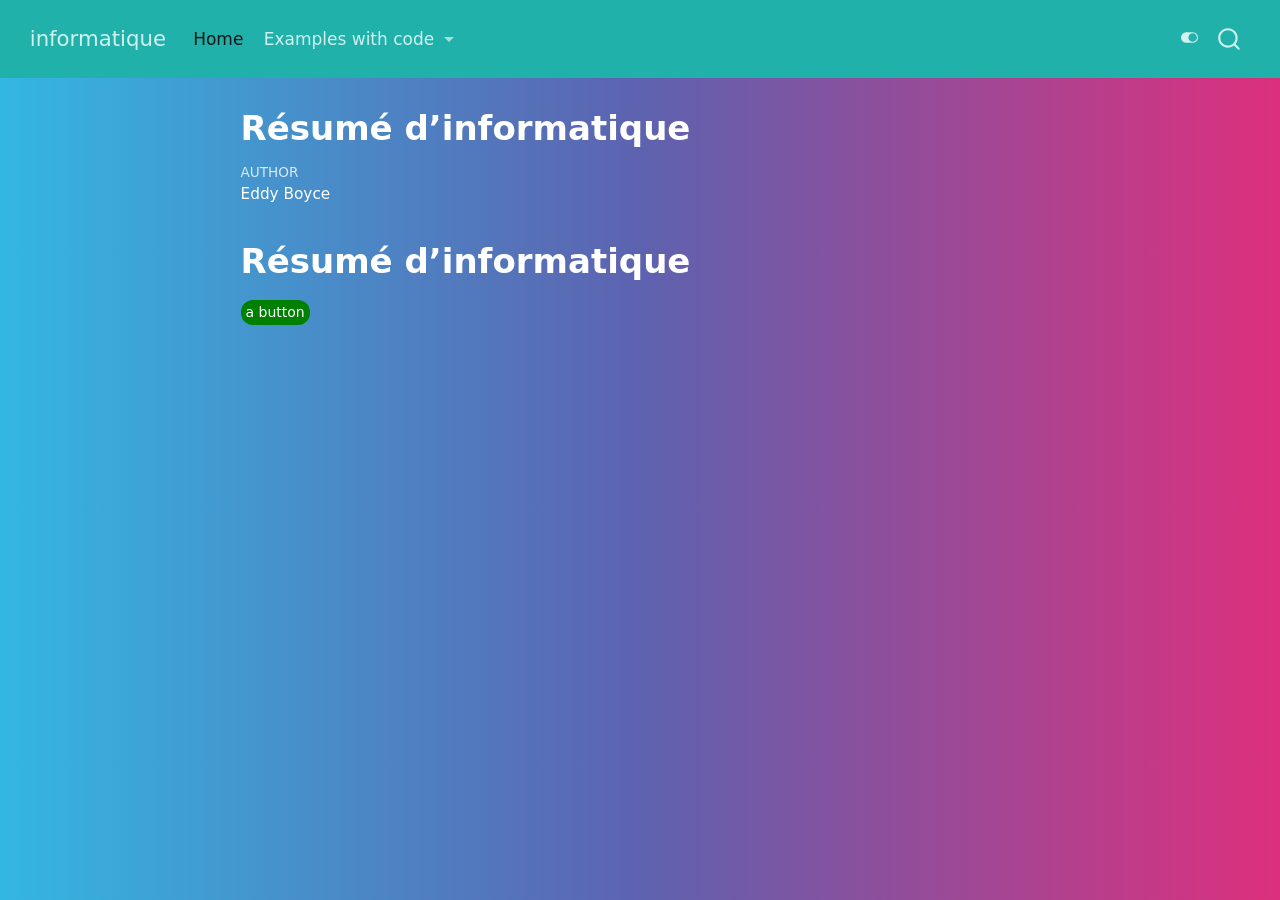
==== index.html @ 8ec6b362 "Built site for gh-pages" ====
<!DOCTYPE html>
<html xmlns="http://www.w3.org/1999/xhtml" lang="en" xml:lang="en"><head>

<meta charset="utf-8">
<meta name="generator" content="quarto-1.8.27">

<meta name="viewport" content="width=device-width, initial-scale=1.0, user-scalable=yes">

<meta name="author" content="Eddy Boyce">

<title>Résumé d’informatique – informatique</title>
<style>
code{white-space: pre-wrap;}
span.smallcaps{font-variant: small-caps;}
div.columns{display: flex; gap: min(4vw, 1.5em);}
div.column{flex: auto; overflow-x: auto;}
div.hanging-indent{margin-left: 1.5em; text-indent: -1.5em;}
ul.task-list{list-style: none;}
ul.task-list li input[type="checkbox"] {
  width: 0.8em;
  margin: 0 0.8em 0.2em -1em; /* quarto-specific, see https://github.com/quarto-dev/quarto-cli/issues/4556 */ 
  vertical-align: middle;
}
</style>


<script src="site_libs/quarto-nav/quarto-nav.js"></script>
<script src="site_libs/quarto-nav/headroom.min.js"></script>
<script src="site_libs/clipboard/clipboard.min.js"></script>
<script src="site_libs/quarto-search/autocomplete.umd.js"></script>
<script src="site_libs/quarto-search/fuse.min.js"></script>
<script src="site_libs/quarto-search/quarto-search.js"></script>
<meta name="quarto:offset" content="./">
<script src="site_libs/quarto-html/quarto.js" type="module"></script>
<script src="site_libs/quarto-html/tabsets/tabsets.js" type="module"></script>
<script src="site_libs/quarto-html/axe/axe-check.js" type="module"></script>
<script src="site_libs/quarto-html/popper.min.js"></script>
<script src="site_libs/quarto-html/tippy.umd.min.js"></script>
<script src="site_libs/quarto-html/anchor.min.js"></script>
<link href="site_libs/quarto-html/tippy.css" rel="stylesheet">
<link href="site_libs/quarto-html/quarto-syntax-highlighting-ed96de9b727972fe78a7b5d16c58bf87.css" rel="stylesheet" class="quarto-color-scheme" id="quarto-text-highlighting-styles">
<link href="site_libs/quarto-html/quarto-syntax-highlighting-dark-4d9afe2b8d18ee9fa5d0d57b5ed4214d.css" rel="stylesheet" class="quarto-color-scheme quarto-color-alternate" id="quarto-text-highlighting-styles">
<script src="site_libs/bootstrap/bootstrap.min.js"></script>
<link href="site_libs/bootstrap/bootstrap-icons.css" rel="stylesheet">
<link href="site_libs/bootstrap/bootstrap-9f154cb1ab67656b98d4f1d49a44d32c.min.css" rel="stylesheet" append-hash="true" class="quarto-color-scheme" id="quarto-bootstrap" data-mode="light">
<link href="site_libs/bootstrap/bootstrap-dark-733b8a32636fb122a16fd667f27f17eb.min.css" rel="stylesheet" append-hash="true" class="quarto-color-scheme quarto-color-alternate" id="quarto-bootstrap" data-mode="light">
<script id="quarto-search-options" type="application/json">{
  "location": "navbar",
  "copy-button": false,
  "collapse-after": 3,
  "panel-placement": "end",
  "type": "overlay",
  "limit": 50,
  "keyboard-shortcut": [
    "f",
    "/",
    "s"
  ],
  "show-item-context": false,
  "language": {
    "search-no-results-text": "No results",
    "search-matching-documents-text": "matching documents",
    "search-copy-link-title": "Copy link to search",
    "search-hide-matches-text": "Hide additional matches",
    "search-more-match-text": "more match in this document",
    "search-more-matches-text": "more matches in this document",
    "search-clear-button-title": "Clear",
    "search-text-placeholder": "",
    "search-detached-cancel-button-title": "Cancel",
    "search-submit-button-title": "Submit",
    "search-label": "Search"
  }
}</script>


<link rel="stylesheet" href="styles.css">
</head>

<body class="nav-fixed fullcontent quarto-dark"><script id="quarto-html-before-body" type="application/javascript">
    const toggleBodyColorMode = (bsSheetEl) => {
      const mode = bsSheetEl.getAttribute("data-mode");
      const bodyEl = window.document.querySelector("body");
      if (mode === "dark") {
        bodyEl.classList.add("quarto-dark");
        bodyEl.classList.remove("quarto-light");
      } else {
        bodyEl.classList.add("quarto-light");
        bodyEl.classList.remove("quarto-dark");
      }
    }
    const toggleBodyColorPrimary = () => {
      const bsSheetEl = window.document.querySelector("link#quarto-bootstrap:not([rel=disabled-stylesheet])");
      if (bsSheetEl) {
        toggleBodyColorMode(bsSheetEl);
      }
    }
    const setColorSchemeToggle = (alternate) => {
      const toggles = window.document.querySelectorAll('.quarto-color-scheme-toggle');
      for (let i=0; i < toggles.length; i++) {
        const toggle = toggles[i];
        if (toggle) {
          if (alternate) {
            toggle.classList.add("alternate");
          } else {
            toggle.classList.remove("alternate");
          }
        }
      }
    };
    const toggleColorMode = (alternate) => {
      // Switch the stylesheets
      const primaryStylesheets = window.document.querySelectorAll('link.quarto-color-scheme:not(.quarto-color-alternate)');
      const alternateStylesheets = window.document.querySelectorAll('link.quarto-color-scheme.quarto-color-alternate');
      manageTransitions('#quarto-margin-sidebar .nav-link', false);
      if (alternate) {
        // note: dark is layered on light, we don't disable primary!
        enableStylesheet(alternateStylesheets);
        for (const sheetNode of alternateStylesheets) {
          if (sheetNode.id === "quarto-bootstrap") {
            toggleBodyColorMode(sheetNode);
          }
        }
      } else {
        disableStylesheet(alternateStylesheets);
        enableStylesheet(primaryStylesheets)
        toggleBodyColorPrimary();
      }
      manageTransitions('#quarto-margin-sidebar .nav-link', true);
      // Switch the toggles
      setColorSchemeToggle(alternate)
      // Hack to workaround the fact that safari doesn't
      // properly recolor the scrollbar when toggling (#1455)
      if (navigator.userAgent.indexOf('Safari') > 0 && navigator.userAgent.indexOf('Chrome') == -1) {
        manageTransitions("body", false);
        window.scrollTo(0, 1);
        setTimeout(() => {
          window.scrollTo(0, 0);
          manageTransitions("body", true);
        }, 40);
      }
    }
    const disableStylesheet = (stylesheets) => {
      for (let i=0; i < stylesheets.length; i++) {
        const stylesheet = stylesheets[i];
        stylesheet.rel = 'disabled-stylesheet';
      }
    }
    const enableStylesheet = (stylesheets) => {
      for (let i=0; i < stylesheets.length; i++) {
        const stylesheet = stylesheets[i];
        if(stylesheet.rel !== 'stylesheet') { // for Chrome, which will still FOUC without this check
          stylesheet.rel = 'stylesheet';
        }
      }
    }
    const manageTransitions = (selector, allowTransitions) => {
      const els = window.document.querySelectorAll(selector);
      for (let i=0; i < els.length; i++) {
        const el = els[i];
        if (allowTransitions) {
          el.classList.remove('notransition');
        } else {
          el.classList.add('notransition');
        }
      }
    }
    const isFileUrl = () => {
      return window.location.protocol === 'file:';
    }
    const hasAlternateSentinel = () => {
      let styleSentinel = getColorSchemeSentinel();
      if (styleSentinel !== null) {
        return styleSentinel === "alternate";
      } else {
        return false;
      }
    }
    const setStyleSentinel = (alternate) => {
      const value = alternate ? "alternate" : "default";
      if (!isFileUrl()) {
        window.localStorage.setItem("quarto-color-scheme", value);
      } else {
        localAlternateSentinel = value;
      }
    }
    const getColorSchemeSentinel = () => {
      if (!isFileUrl()) {
        const storageValue = window.localStorage.getItem("quarto-color-scheme");
        return storageValue != null ? storageValue : localAlternateSentinel;
      } else {
        return localAlternateSentinel;
      }
    }
    const toggleGiscusIfUsed = (isAlternate, darkModeDefault) => {
      const baseTheme = document.querySelector('#giscus-base-theme')?.value ?? 'light';
      const alternateTheme = document.querySelector('#giscus-alt-theme')?.value ?? 'dark';
      let newTheme = '';
      if(authorPrefersDark) {
        newTheme = isAlternate ? baseTheme : alternateTheme;
      } else {
        newTheme = isAlternate ? alternateTheme : baseTheme;
      }
      const changeGiscusTheme = () => {
        // From: https://github.com/giscus/giscus/issues/336
        const sendMessage = (message) => {
          const iframe = document.querySelector('iframe.giscus-frame');
          if (!iframe) return;
          iframe.contentWindow.postMessage({ giscus: message }, 'https://giscus.app');
        }
        sendMessage({
          setConfig: {
            theme: newTheme
          }
        });
      }
      const isGiscussLoaded = window.document.querySelector('iframe.giscus-frame') !== null;
      if (isGiscussLoaded) {
        changeGiscusTheme();
      }
    };
    const authorPrefersDark = true;
    const darkModeDefault = authorPrefersDark;
    let localAlternateSentinel = darkModeDefault ? 'alternate' : 'default';
    // Dark / light mode switch
    window.quartoToggleColorScheme = () => {
      // Read the current dark / light value
      let toAlternate = !hasAlternateSentinel();
      toggleColorMode(toAlternate);
      setStyleSentinel(toAlternate);
      toggleGiscusIfUsed(toAlternate, darkModeDefault);
      window.dispatchEvent(new Event('resize'));
    };
    // Switch to dark mode if need be
    if (hasAlternateSentinel()) {
      toggleColorMode(true);
    } else {
      toggleColorMode(false);
    }
  </script>

<div id="quarto-search-results"></div>
  <header id="quarto-header" class="headroom fixed-top">
    <nav class="navbar navbar-expand-lg " data-bs-theme="dark">
      <div class="navbar-container container-fluid">
      <div class="navbar-brand-container mx-auto">
    <a class="navbar-brand" href="./index.html">
    <span class="navbar-title">informatique</span>
    </a>
  </div>
            <div id="quarto-search" class="" title="Search"></div>
          <button class="navbar-toggler" type="button" data-bs-toggle="collapse" data-bs-target="#navbarCollapse" aria-controls="navbarCollapse" role="menu" aria-expanded="false" aria-label="Toggle navigation" onclick="if (window.quartoToggleHeadroom) { window.quartoToggleHeadroom(); }">
  <span class="navbar-toggler-icon"></span>
</button>
          <div class="collapse navbar-collapse" id="navbarCollapse">
            <ul class="navbar-nav navbar-nav-scroll me-auto">
  <li class="nav-item">
    <a class="nav-link active" href="./index.html" aria-current="page"> 
<span class="menu-text">Home</span></a>
  </li>  
  <li class="nav-item dropdown ">
    <a class="nav-link dropdown-toggle" href="#" id="nav-menu-examples-with-code" role="link" data-bs-toggle="dropdown" aria-expanded="false">
 <span class="menu-text">Examples with code</span>
    </a>
    <ul class="dropdown-menu" aria-labelledby="nav-menu-examples-with-code">    
        <li>
    <a class="dropdown-item" href="./doc/python_format_texte.html">
 <span class="dropdown-text">Format Texte</span></a>
  </li>  
    </ul>
  </li>
</ul>
          </div> <!-- /navcollapse -->
            <div class="quarto-navbar-tools">
  <a href="" class="quarto-color-scheme-toggle quarto-navigation-tool  px-1" onclick="window.quartoToggleColorScheme(); return false;" title="Toggle dark mode"><i class="bi"></i></a>
</div>
      </div> <!-- /container-fluid -->
    </nav>
</header>
<!-- content -->
<div id="quarto-content" class="quarto-container page-columns page-rows-contents page-layout-article page-navbar">
<!-- sidebar -->
<!-- margin-sidebar -->
    
<!-- main -->
<main class="content" id="quarto-document-content">


<header id="title-block-header" class="quarto-title-block default">
<div class="quarto-title">
<h1 class="title">Résumé d’informatique</h1>
</div>



<div class="quarto-title-meta">

    <div>
    <div class="quarto-title-meta-heading">Author</div>
    <div class="quarto-title-meta-contents">
             <p>Eddy Boyce </p>
          </div>
  </div>
    
  
    
  </div>
  


</header>


<section id="résumé-dinformatique" class="level1">
<h1>Résumé d’informatique</h1>
<p><span class="green-button">a button</span></p>


</section>

</main> <!-- /main -->
<script id="quarto-html-after-body" type="application/javascript">
  window.document.addEventListener("DOMContentLoaded", function (event) {
    // Ensure there is a toggle, if there isn't float one in the top right
    if (window.document.querySelector('.quarto-color-scheme-toggle') === null) {
      const a = window.document.createElement('a');
      a.classList.add('top-right');
      a.classList.add('quarto-color-scheme-toggle');
      a.href = "";
      a.onclick = function() { try { window.quartoToggleColorScheme(); } catch {} return false; };
      const i = window.document.createElement("i");
      i.classList.add('bi');
      a.appendChild(i);
      window.document.body.appendChild(a);
    }
    setColorSchemeToggle(hasAlternateSentinel())
    const icon = "";
    const anchorJS = new window.AnchorJS();
    anchorJS.options = {
      placement: 'right',
      icon: icon
    };
    anchorJS.add('.anchored');
    const isCodeAnnotation = (el) => {
      for (const clz of el.classList) {
        if (clz.startsWith('code-annotation-')) {                     
          return true;
        }
      }
      return false;
    }
    const onCopySuccess = function(e) {
      // button target
      const button = e.trigger;
      // don't keep focus
      button.blur();
      // flash "checked"
      button.classList.add('code-copy-button-checked');
      var currentTitle = button.getAttribute("title");
      button.setAttribute("title", "Copied!");
      let tooltip;
      if (window.bootstrap) {
        button.setAttribute("data-bs-toggle", "tooltip");
        button.setAttribute("data-bs-placement", "left");
        button.setAttribute("data-bs-title", "Copied!");
        tooltip = new bootstrap.Tooltip(button, 
          { trigger: "manual", 
            customClass: "code-copy-button-tooltip",
            offset: [0, -8]});
        tooltip.show();    
      }
      setTimeout(function() {
        if (tooltip) {
          tooltip.hide();
          button.removeAttribute("data-bs-title");
          button.removeAttribute("data-bs-toggle");
          button.removeAttribute("data-bs-placement");
        }
        button.setAttribute("title", currentTitle);
        button.classList.remove('code-copy-button-checked');
      }, 1000);
      // clear code selection
      e.clearSelection();
    }
    const getTextToCopy = function(trigger) {
      const outerScaffold = trigger.parentElement.cloneNode(true);
      const codeEl = outerScaffold.querySelector('code');
      for (const childEl of codeEl.children) {
        if (isCodeAnnotation(childEl)) {
          childEl.remove();
        }
      }
      return codeEl.innerText;
    }
    const clipboard = new window.ClipboardJS('.code-copy-button:not([data-in-quarto-modal])', {
      text: getTextToCopy
    });
    clipboard.on('success', onCopySuccess);
    if (window.document.getElementById('quarto-embedded-source-code-modal')) {
      const clipboardModal = new window.ClipboardJS('.code-copy-button[data-in-quarto-modal]', {
        text: getTextToCopy,
        container: window.document.getElementById('quarto-embedded-source-code-modal')
      });
      clipboardModal.on('success', onCopySuccess);
    }
      var localhostRegex = new RegExp(/^(?:http|https):\/\/localhost\:?[0-9]*\//);
      var mailtoRegex = new RegExp(/^mailto:/);
        var filterRegex = new RegExp("https:\/\/Eddboy-ensai\.github\.io\/informatique\/");
      var isInternal = (href) => {
          return filterRegex.test(href) || localhostRegex.test(href) || mailtoRegex.test(href);
      }
      // Inspect non-navigation links and adorn them if external
     var links = window.document.querySelectorAll('a[href]:not(.nav-link):not(.navbar-brand):not(.toc-action):not(.sidebar-link):not(.sidebar-item-toggle):not(.pagination-link):not(.no-external):not([aria-hidden]):not(.dropdown-item):not(.quarto-navigation-tool):not(.about-link)');
      for (var i=0; i<links.length; i++) {
        const link = links[i];
        if (!isInternal(link.href)) {
          // undo the damage that might have been done by quarto-nav.js in the case of
          // links that we want to consider external
          if (link.dataset.originalHref !== undefined) {
            link.href = link.dataset.originalHref;
          }
        }
      }
    function tippyHover(el, contentFn, onTriggerFn, onUntriggerFn) {
      const config = {
        allowHTML: true,
        maxWidth: 500,
        delay: 100,
        arrow: false,
        appendTo: function(el) {
            return el.parentElement;
        },
        interactive: true,
        interactiveBorder: 10,
        theme: 'quarto',
        placement: 'bottom-start',
      };
      if (contentFn) {
        config.content = contentFn;
      }
      if (onTriggerFn) {
        config.onTrigger = onTriggerFn;
      }
      if (onUntriggerFn) {
        config.onUntrigger = onUntriggerFn;
      }
      window.tippy(el, config); 
    }
    const noterefs = window.document.querySelectorAll('a[role="doc-noteref"]');
    for (var i=0; i<noterefs.length; i++) {
      const ref = noterefs[i];
      tippyHover(ref, function() {
        // use id or data attribute instead here
        let href = ref.getAttribute('data-footnote-href') || ref.getAttribute('href');
        try { href = new URL(href).hash; } catch {}
        const id = href.replace(/^#\/?/, "");
        const note = window.document.getElementById(id);
        if (note) {
          return note.innerHTML;
        } else {
          return "";
        }
      });
    }
    const xrefs = window.document.querySelectorAll('a.quarto-xref');
    const processXRef = (id, note) => {
      // Strip column container classes
      const stripColumnClz = (el) => {
        el.classList.remove("page-full", "page-columns");
        if (el.children) {
          for (const child of el.children) {
            stripColumnClz(child);
          }
        }
      }
      stripColumnClz(note)
      if (id === null || id.startsWith('sec-')) {
        // Special case sections, only their first couple elements
        const container = document.createElement("div");
        if (note.children && note.children.length > 2) {
          container.appendChild(note.children[0].cloneNode(true));
          for (let i = 1; i < note.children.length; i++) {
            const child = note.children[i];
            if (child.tagName === "P" && child.innerText === "") {
              continue;
            } else {
              container.appendChild(child.cloneNode(true));
              break;
            }
          }
          if (window.Quarto?.typesetMath) {
            window.Quarto.typesetMath(container);
          }
          return container.innerHTML
        } else {
          if (window.Quarto?.typesetMath) {
            window.Quarto.typesetMath(note);
          }
          return note.innerHTML;
        }
      } else {
        // Remove any anchor links if they are present
        const anchorLink = note.querySelector('a.anchorjs-link');
        if (anchorLink) {
          anchorLink.remove();
        }
        if (window.Quarto?.typesetMath) {
          window.Quarto.typesetMath(note);
        }
        if (note.classList.contains("callout")) {
          return note.outerHTML;
        } else {
          return note.innerHTML;
        }
      }
    }
    for (var i=0; i<xrefs.length; i++) {
      const xref = xrefs[i];
      tippyHover(xref, undefined, function(instance) {
        instance.disable();
        let url = xref.getAttribute('href');
        let hash = undefined; 
        if (url.startsWith('#')) {
          hash = url;
        } else {
          try { hash = new URL(url).hash; } catch {}
        }
        if (hash) {
          const id = hash.replace(/^#\/?/, "");
          const note = window.document.getElementById(id);
          if (note !== null) {
            try {
              const html = processXRef(id, note.cloneNode(true));
              instance.setContent(html);
            } finally {
              instance.enable();
              instance.show();
            }
          } else {
            // See if we can fetch this
            fetch(url.split('#')[0])
            .then(res => res.text())
            .then(html => {
              const parser = new DOMParser();
              const htmlDoc = parser.parseFromString(html, "text/html");
              const note = htmlDoc.getElementById(id);
              if (note !== null) {
                const html = processXRef(id, note);
                instance.setContent(html);
              } 
            }).finally(() => {
              instance.enable();
              instance.show();
            });
          }
        } else {
          // See if we can fetch a full url (with no hash to target)
          // This is a special case and we should probably do some content thinning / targeting
          fetch(url)
          .then(res => res.text())
          .then(html => {
            const parser = new DOMParser();
            const htmlDoc = parser.parseFromString(html, "text/html");
            const note = htmlDoc.querySelector('main.content');
            if (note !== null) {
              // This should only happen for chapter cross references
              // (since there is no id in the URL)
              // remove the first header
              if (note.children.length > 0 && note.children[0].tagName === "HEADER") {
                note.children[0].remove();
              }
              const html = processXRef(null, note);
              instance.setContent(html);
            } 
          }).finally(() => {
            instance.enable();
            instance.show();
          });
        }
      }, function(instance) {
      });
    }
        let selectedAnnoteEl;
        const selectorForAnnotation = ( cell, annotation) => {
          let cellAttr = 'data-code-cell="' + cell + '"';
          let lineAttr = 'data-code-annotation="' +  annotation + '"';
          const selector = 'span[' + cellAttr + '][' + lineAttr + ']';
          return selector;
        }
        const selectCodeLines = (annoteEl) => {
          const doc = window.document;
          const targetCell = annoteEl.getAttribute("data-target-cell");
          const targetAnnotation = annoteEl.getAttribute("data-target-annotation");
          const annoteSpan = window.document.querySelector(selectorForAnnotation(targetCell, targetAnnotation));
          const lines = annoteSpan.getAttribute("data-code-lines").split(",");
          const lineIds = lines.map((line) => {
            return targetCell + "-" + line;
          })
          let top = null;
          let height = null;
          let parent = null;
          if (lineIds.length > 0) {
              //compute the position of the single el (top and bottom and make a div)
              const el = window.document.getElementById(lineIds[0]);
              top = el.offsetTop;
              height = el.offsetHeight;
              parent = el.parentElement.parentElement;
            if (lineIds.length > 1) {
              const lastEl = window.document.getElementById(lineIds[lineIds.length - 1]);
              const bottom = lastEl.offsetTop + lastEl.offsetHeight;
              height = bottom - top;
            }
            if (top !== null && height !== null && parent !== null) {
              // cook up a div (if necessary) and position it 
              let div = window.document.getElementById("code-annotation-line-highlight");
              if (div === null) {
                div = window.document.createElement("div");
                div.setAttribute("id", "code-annotation-line-highlight");
                div.style.position = 'absolute';
                parent.appendChild(div);
              }
              div.style.top = top - 2 + "px";
              div.style.height = height + 4 + "px";
              div.style.left = 0;
              let gutterDiv = window.document.getElementById("code-annotation-line-highlight-gutter");
              if (gutterDiv === null) {
                gutterDiv = window.document.createElement("div");
                gutterDiv.setAttribute("id", "code-annotation-line-highlight-gutter");
                gutterDiv.style.position = 'absolute';
                const codeCell = window.document.getElementById(targetCell);
                const gutter = codeCell.querySelector('.code-annotation-gutter');
                gutter.appendChild(gutterDiv);
              }
              gutterDiv.style.top = top - 2 + "px";
              gutterDiv.style.height = height + 4 + "px";
            }
            selectedAnnoteEl = annoteEl;
          }
        };
        const unselectCodeLines = () => {
          const elementsIds = ["code-annotation-line-highlight", "code-annotation-line-highlight-gutter"];
          elementsIds.forEach((elId) => {
            const div = window.document.getElementById(elId);
            if (div) {
              div.remove();
            }
          });
          selectedAnnoteEl = undefined;
        };
          // Handle positioning of the toggle
      window.addEventListener(
        "resize",
        throttle(() => {
          elRect = undefined;
          if (selectedAnnoteEl) {
            selectCodeLines(selectedAnnoteEl);
          }
        }, 10)
      );
      function throttle(fn, ms) {
      let throttle = false;
      let timer;
        return (...args) => {
          if(!throttle) { // first call gets through
              fn.apply(this, args);
              throttle = true;
          } else { // all the others get throttled
              if(timer) clearTimeout(timer); // cancel #2
              timer = setTimeout(() => {
                fn.apply(this, args);
                timer = throttle = false;
              }, ms);
          }
        };
      }
        // Attach click handler to the DT
        const annoteDls = window.document.querySelectorAll('dt[data-target-cell]');
        for (const annoteDlNode of annoteDls) {
          annoteDlNode.addEventListener('click', (event) => {
            const clickedEl = event.target;
            if (clickedEl !== selectedAnnoteEl) {
              unselectCodeLines();
              const activeEl = window.document.querySelector('dt[data-target-cell].code-annotation-active');
              if (activeEl) {
                activeEl.classList.remove('code-annotation-active');
              }
              selectCodeLines(clickedEl);
              clickedEl.classList.add('code-annotation-active');
            } else {
              // Unselect the line
              unselectCodeLines();
              clickedEl.classList.remove('code-annotation-active');
            }
          });
        }
    const findCites = (el) => {
      const parentEl = el.parentElement;
      if (parentEl) {
        const cites = parentEl.dataset.cites;
        if (cites) {
          return {
            el,
            cites: cites.split(' ')
          };
        } else {
          return findCites(el.parentElement)
        }
      } else {
        return undefined;
      }
    };
    var bibliorefs = window.document.querySelectorAll('a[role="doc-biblioref"]');
    for (var i=0; i<bibliorefs.length; i++) {
      const ref = bibliorefs[i];
      const citeInfo = findCites(ref);
      if (citeInfo) {
        tippyHover(citeInfo.el, function() {
          var popup = window.document.createElement('div');
          citeInfo.cites.forEach(function(cite) {
            var citeDiv = window.document.createElement('div');
            citeDiv.classList.add('hanging-indent');
            citeDiv.classList.add('csl-entry');
            var biblioDiv = window.document.getElementById('ref-' + cite);
            if (biblioDiv) {
              citeDiv.innerHTML = biblioDiv.innerHTML;
            }
            popup.appendChild(citeDiv);
          });
          return popup.innerHTML;
        });
      }
    }
  });
  </script>
</div> <!-- /content -->




</body></html>
---- site_libs/quarto-html/tippy.css ----
.tippy-box[data-animation=fade][data-state=hidden]{opacity:0}[data-tippy-root]{max-width:calc(100vw - 10px)}.tippy-box{position:relative;background-color:#333;color:#fff;border-radius:4px;font-size:14px;line-height:1.4;white-space:normal;outline:0;transition-property:transform,visibility,opacity}.tippy-box[data-placement^=top]>.tippy-arrow{bottom:0}.tippy-box[data-placement^=top]>.tippy-arrow:before{bottom:-7px;left:0;border-width:8px 8px 0;border-top-color:initial;transform-origin:center top}.tippy-box[data-placement^=bottom]>.tippy-arrow{top:0}.tippy-box[data-placement^=bottom]>.tippy-arrow:before{top:-7px;left:0;border-width:0 8px 8px;border-bottom-color:initial;transform-origin:center bottom}.tippy-box[data-placement^=left]>.tippy-arrow{right:0}.tippy-box[data-placement^=left]>.tippy-arrow:before{border-width:8px 0 8px 8px;border-left-color:initial;right:-7px;transform-origin:center left}.tippy-box[data-placement^=right]>.tippy-arrow{left:0}.tippy-box[data-placement^=right]>.tippy-arrow:before{left:-7px;border-width:8px 8px 8px 0;border-right-color:initial;transform-origin:center right}.tippy-box[data-inertia][data-state=visible]{transition-timing-function:cubic-bezier(.54,1.5,.38,1.11)}.tippy-arrow{width:16px;height:16px;color:#333}.tippy-arrow:before{content:"";position:absolute;border-color:transparent;border-style:solid}.tippy-content{position:relative;padding:5px 9px;z-index:1}
---- site_libs/quarto-html/quarto-syntax-highlighting-ed96de9b727972fe78a7b5d16c58bf87.css ----
/* quarto syntax highlight colors */
:root {
  --quarto-hl-ot-color: #003B4F;
  --quarto-hl-at-color: #657422;
  --quarto-hl-ss-color: #20794D;
  --quarto-hl-an-color: #5E5E5E;
  --quarto-hl-fu-color: #4758AB;
  --quarto-hl-st-color: #20794D;
  --quarto-hl-cf-color: #003B4F;
  --quarto-hl-op-color: #5E5E5E;
  --quarto-hl-er-color: #AD0000;
  --quarto-hl-bn-color: #AD0000;
  --quarto-hl-al-color: #AD0000;
  --quarto-hl-va-color: #111111;
  --quarto-hl-bu-color: inherit;
  --quarto-hl-ex-color: inherit;
  --quarto-hl-pp-color: #AD0000;
  --quarto-hl-in-color: #5E5E5E;
  --quarto-hl-vs-color: #20794D;
  --quarto-hl-wa-color: #5E5E5E;
  --quarto-hl-do-color: #5E5E5E;
  --quarto-hl-im-color: #00769E;
  --quarto-hl-ch-color: #20794D;
  --quarto-hl-dt-color: #AD0000;
  --quarto-hl-fl-color: #AD0000;
  --quarto-hl-co-color: #5E5E5E;
  --quarto-hl-cv-color: #5E5E5E;
  --quarto-hl-cn-color: #8f5902;
  --quarto-hl-sc-color: #5E5E5E;
  --quarto-hl-dv-color: #AD0000;
  --quarto-hl-kw-color: #003B4F;
}

/* other quarto variables */
:root {
  --quarto-font-monospace: SFMono-Regular, Menlo, Monaco, Consolas, "Liberation Mono", "Courier New", monospace;
}

/* syntax highlight based on Pandoc's rules */
pre > code.sourceCode > span {
  color: #003B4F;
}

code.sourceCode > span {
  color: #003B4F;
}

div.sourceCode,
div.sourceCode pre.sourceCode {
  color: #003B4F;
}

/* Normal */
code span {
  color: #003B4F;
}

/* Alert */
code span.al {
  color: #AD0000;
  font-style: inherit;
}

/* Annotation */
code span.an {
  color: #5E5E5E;
  font-style: inherit;
}

/* Attribute */
code span.at {
  color: #657422;
  font-style: inherit;
}

/* BaseN */
code span.bn {
  color: #AD0000;
  font-style: inherit;
}

/* BuiltIn */
code span.bu {
  font-style: inherit;
}

/* ControlFlow */
code span.cf {
  color: #003B4F;
  font-weight: bold;
  font-style: inherit;
}

/* Char */
code span.ch {
  color: #20794D;
  font-style: inherit;
}

/* Constant */
code span.cn {
  color: #8f5902;
  font-style: inherit;
}

/* Comment */
code span.co {
  color: #5E5E5E;
  font-style: inherit;
}

/* CommentVar */
code span.cv {
  color: #5E5E5E;
  font-style: italic;
}

/* Documentation */
code span.do {
  color: #5E5E5E;
  font-style: italic;
}

/* DataType */
code span.dt {
  color: #AD0000;
  font-style: inherit;
}

/* DecVal */
code span.dv {
  color: #AD0000;
  font-style: inherit;
}

/* Error */
code span.er {
  color: #AD0000;
  font-style: inherit;
}

/* Extension */
code span.ex {
  font-style: inherit;
}

/* Float */
code span.fl {
  color: #AD0000;
  font-style: inherit;
}

/* Function */
code span.fu {
  color: #4758AB;
  font-style: inherit;
}

/* Import */
code span.im {
  color: #00769E;
  font-style: inherit;
}

/* Information */
code span.in {
  color: #5E5E5E;
  font-style: inherit;
}

/* Keyword */
code span.kw {
  color: #003B4F;
  font-weight: bold;
  font-style: inherit;
}

/* Operator */
code span.op {
  color: #5E5E5E;
  font-style: inherit;
}

/* Other */
code span.ot {
  color: #003B4F;
  font-style: inherit;
}

/* Preprocessor */
code span.pp {
  color: #AD0000;
  font-style: inherit;
}

/* SpecialChar */
code span.sc {
  color: #5E5E5E;
  font-style: inherit;
}

/* SpecialString */
code span.ss {
  color: #20794D;
  font-style: inherit;
}

/* String */
code span.st {
  color: #20794D;
  font-style: inherit;
}

/* Variable */
code span.va {
  color: #111111;
  font-style: inherit;
}

/* VerbatimString */
code span.vs {
  color: #20794D;
  font-style: inherit;
}

/* Warning */
code span.wa {
  color: #5E5E5E;
  font-style: italic;
}

.prevent-inlining {
  content: "</";
}

/*# sourceMappingURL=0920dd6d7437995b8cdf7429764427b1.css.map */
---- site_libs/quarto-html/quarto-syntax-highlighting-dark-4d9afe2b8d18ee9fa5d0d57b5ed4214d.css ----
/* quarto syntax highlight colors */
:root {
  --quarto-hl-al-color: #f07178;
  --quarto-hl-an-color: #d4d0ab;
  --quarto-hl-at-color: #00e0e0;
  --quarto-hl-bn-color: #d4d0ab;
  --quarto-hl-bu-color: #abe338;
  --quarto-hl-ch-color: #abe338;
  --quarto-hl-co-color: #f8f8f2;
  --quarto-hl-cv-color: #ffd700;
  --quarto-hl-cn-color: #ffd700;
  --quarto-hl-cf-color: #ffa07a;
  --quarto-hl-dt-color: #ffa07a;
  --quarto-hl-dv-color: #d4d0ab;
  --quarto-hl-do-color: #f8f8f2;
  --quarto-hl-er-color: #f07178;
  --quarto-hl-ex-color: #00e0e0;
  --quarto-hl-fl-color: #d4d0ab;
  --quarto-hl-fu-color: #ffa07a;
  --quarto-hl-im-color: #abe338;
  --quarto-hl-in-color: #d4d0ab;
  --quarto-hl-kw-color: #ffa07a;
  --quarto-hl-op-color: #ffa07a;
  --quarto-hl-ot-color: #00e0e0;
  --quarto-hl-pp-color: #dcc6e0;
  --quarto-hl-re-color: #00e0e0;
  --quarto-hl-sc-color: #abe338;
  --quarto-hl-ss-color: #abe338;
  --quarto-hl-st-color: #abe338;
  --quarto-hl-va-color: #00e0e0;
  --quarto-hl-vs-color: #abe338;
  --quarto-hl-wa-color: #dcc6e0;
}

/* other quarto variables */
:root {
  --quarto-font-monospace: SFMono-Regular, Menlo, Monaco, Consolas, "Liberation Mono", "Courier New", monospace;
}

/* syntax highlight based on Pandoc's rules */
pre > code.sourceCode > span {
  color: #f8f8f2;
}

code.sourceCode > span {
  color: #f8f8f2;
}

div.sourceCode,
div.sourceCode pre.sourceCode {
  color: #f8f8f2;
}

/* Normal */
code span {
  color: #f8f8f2;
}

/* Alert */
code span.al {
  color: #f07178;
}

/* Annotation */
code span.an {
  color: #d4d0ab;
}

/* Attribute */
code span.at {
  color: #00e0e0;
}

/* BaseN */
code span.bn {
  color: #d4d0ab;
}

/* BuiltIn */
code span.bu {
  color: #abe338;
}

/* ControlFlow */
code span.cf {
  font-weight: bold;
  color: #ffa07a;
}

/* Char */
code span.ch {
  color: #abe338;
}

/* Constant */
code span.cn {
  color: #ffd700;
}

/* Comment */
code span.co {
  font-style: italic;
  color: #f8f8f2;
}

/* CommentVar */
code span.cv {
  color: #ffd700;
}

/* Documentation */
code span.do {
  color: #f8f8f2;
}

/* DataType */
code span.dt {
  color: #ffa07a;
}

/* DecVal */
code span.dv {
  color: #d4d0ab;
}

/* Error */
code span.er {
  color: #f07178;
  text-decoration: underline;
}

/* Extension */
code span.ex {
  font-weight: bold;
  color: #00e0e0;
}

/* Float */
code span.fl {
  color: #d4d0ab;
}

/* Function */
code span.fu {
  color: #ffa07a;
}

/* Import */
code span.im {
  color: #abe338;
}

/* Information */
code span.in {
  color: #d4d0ab;
}

/* Keyword */
code span.kw {
  font-weight: bold;
  color: #ffa07a;
}

/* Operator */
code span.op {
  color: #ffa07a;
}

/* Other */
code span.ot {
  color: #00e0e0;
}

/* Preprocessor */
code span.pp {
  color: #dcc6e0;
}

/* RegionMarker */
code span.re {
  background-color: #f8f8f2;
  color: #00e0e0;
}

/* SpecialChar */
code span.sc {
  color: #abe338;
}

/* SpecialString */
code span.ss {
  color: #abe338;
}

/* String */
code span.st {
  color: #abe338;
}

/* Variable */
code span.va {
  color: #00e0e0;
}

/* VerbatimString */
code span.vs {
  color: #abe338;
}

/* Warning */
code span.wa {
  color: #dcc6e0;
}

.prevent-inlining {
  content: "</";
}

/*# sourceMappingURL=86edf53ecdff796acf02dbceed379426.css.map */
---- styles.css ----
.green-button {
  display: inline-block;
  padding: 2px 5px;
  font-size: 14px;
  color: white;
  background-color: green;
  border: none;
  border-radius: 12px;
  text-align: center;
  text-decoration: none;
  cursor: pointer;
  transition: background-color 0.3s ease;
}

.green-button:hover {
  background-color: darkgreen;
}
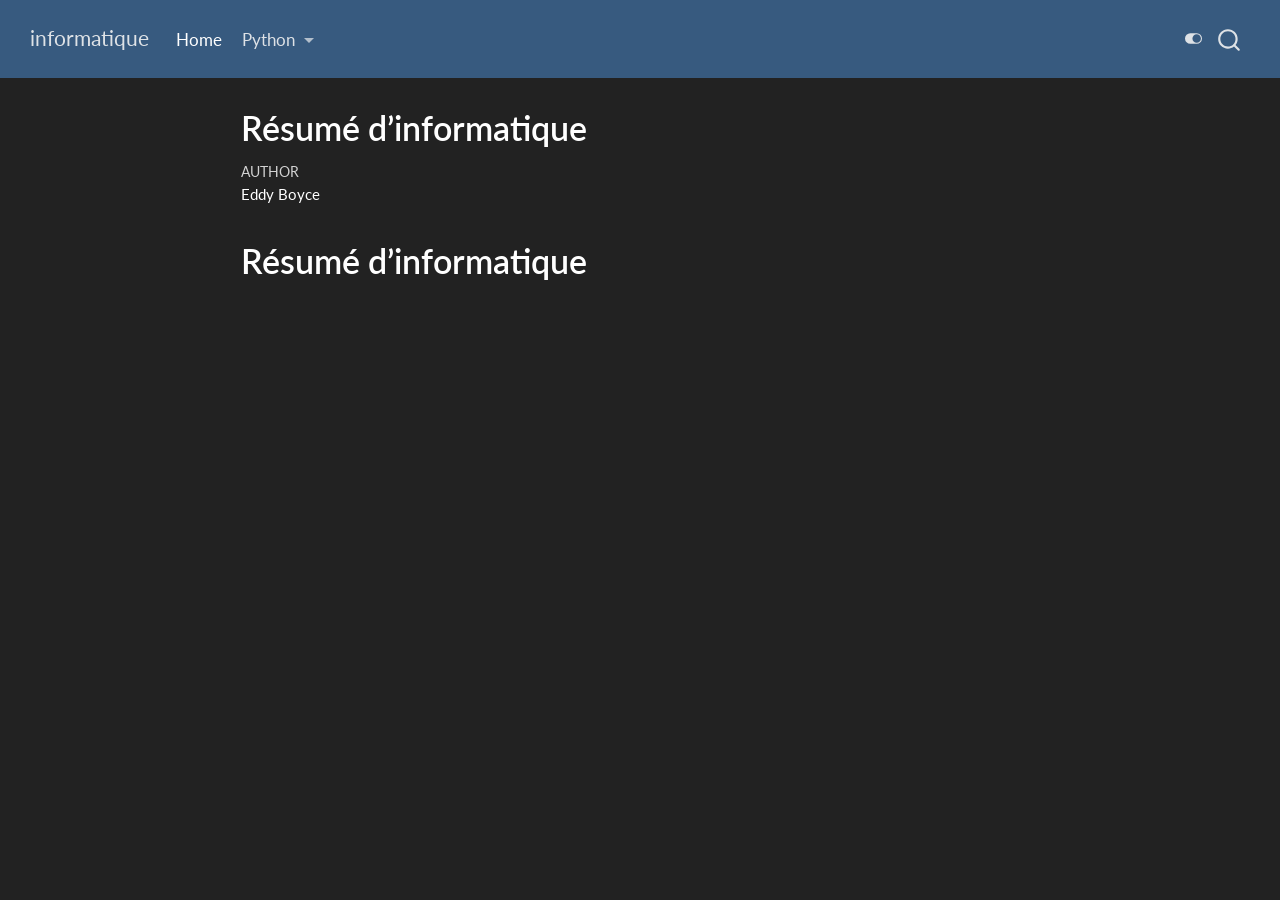
==== commit 9596b994: "Built site for gh-pages" ====
--- a/index.html
+++ b/index.html
@@ -42,8 +42,8 @@
 <link href="site_libs/quarto-html/quarto-syntax-highlighting-dark-4d9afe2b8d18ee9fa5d0d57b5ed4214d.css" rel="stylesheet" class="quarto-color-scheme quarto-color-alternate" id="quarto-text-highlighting-styles">
 <script src="site_libs/bootstrap/bootstrap.min.js"></script>
 <link href="site_libs/bootstrap/bootstrap-icons.css" rel="stylesheet">
-<link href="site_libs/bootstrap/bootstrap-9f154cb1ab67656b98d4f1d49a44d32c.min.css" rel="stylesheet" append-hash="true" class="quarto-color-scheme" id="quarto-bootstrap" data-mode="light">
-<link href="site_libs/bootstrap/bootstrap-dark-733b8a32636fb122a16fd667f27f17eb.min.css" rel="stylesheet" append-hash="true" class="quarto-color-scheme quarto-color-alternate" id="quarto-bootstrap" data-mode="light">
+<link href="site_libs/bootstrap/bootstrap-0b37c64f34216b628666a8dac638b53b.min.css" rel="stylesheet" append-hash="true" class="quarto-color-scheme" id="quarto-bootstrap" data-mode="light">
+<link href="site_libs/bootstrap/bootstrap-dark-e7f4145358ce1d0cd37d8d374dbb44f9.min.css" rel="stylesheet" append-hash="true" class="quarto-color-scheme quarto-color-alternate" id="quarto-bootstrap" data-mode="dark">
 <script id="quarto-search-options" type="application/json">{
   "location": "navbar",
   "copy-button": false,
@@ -258,10 +258,10 @@
 <span class="menu-text">Home</span></a>
   </li>  
   <li class="nav-item dropdown ">
-    <a class="nav-link dropdown-toggle" href="#" id="nav-menu-examples-with-code" role="link" data-bs-toggle="dropdown" aria-expanded="false">
- <span class="menu-text">Examples with code</span>
+    <a class="nav-link dropdown-toggle" href="#" id="nav-menu-python" role="link" data-bs-toggle="dropdown" aria-expanded="false">
+ <span class="menu-text">Python</span>
     </a>
-    <ul class="dropdown-menu" aria-labelledby="nav-menu-examples-with-code">    
+    <ul class="dropdown-menu" aria-labelledby="nav-menu-python">    
         <li>
     <a class="dropdown-item" href="./doc/python_format_texte.html">
  <span class="dropdown-text">Format Texte</span></a>
@@ -312,7 +312,6 @@
 
 <section id="résumé-dinformatique" class="level1">
 <h1>Résumé d’informatique</h1>
-<p><span class="green-button">a button</span></p>
 
 
 </section>
